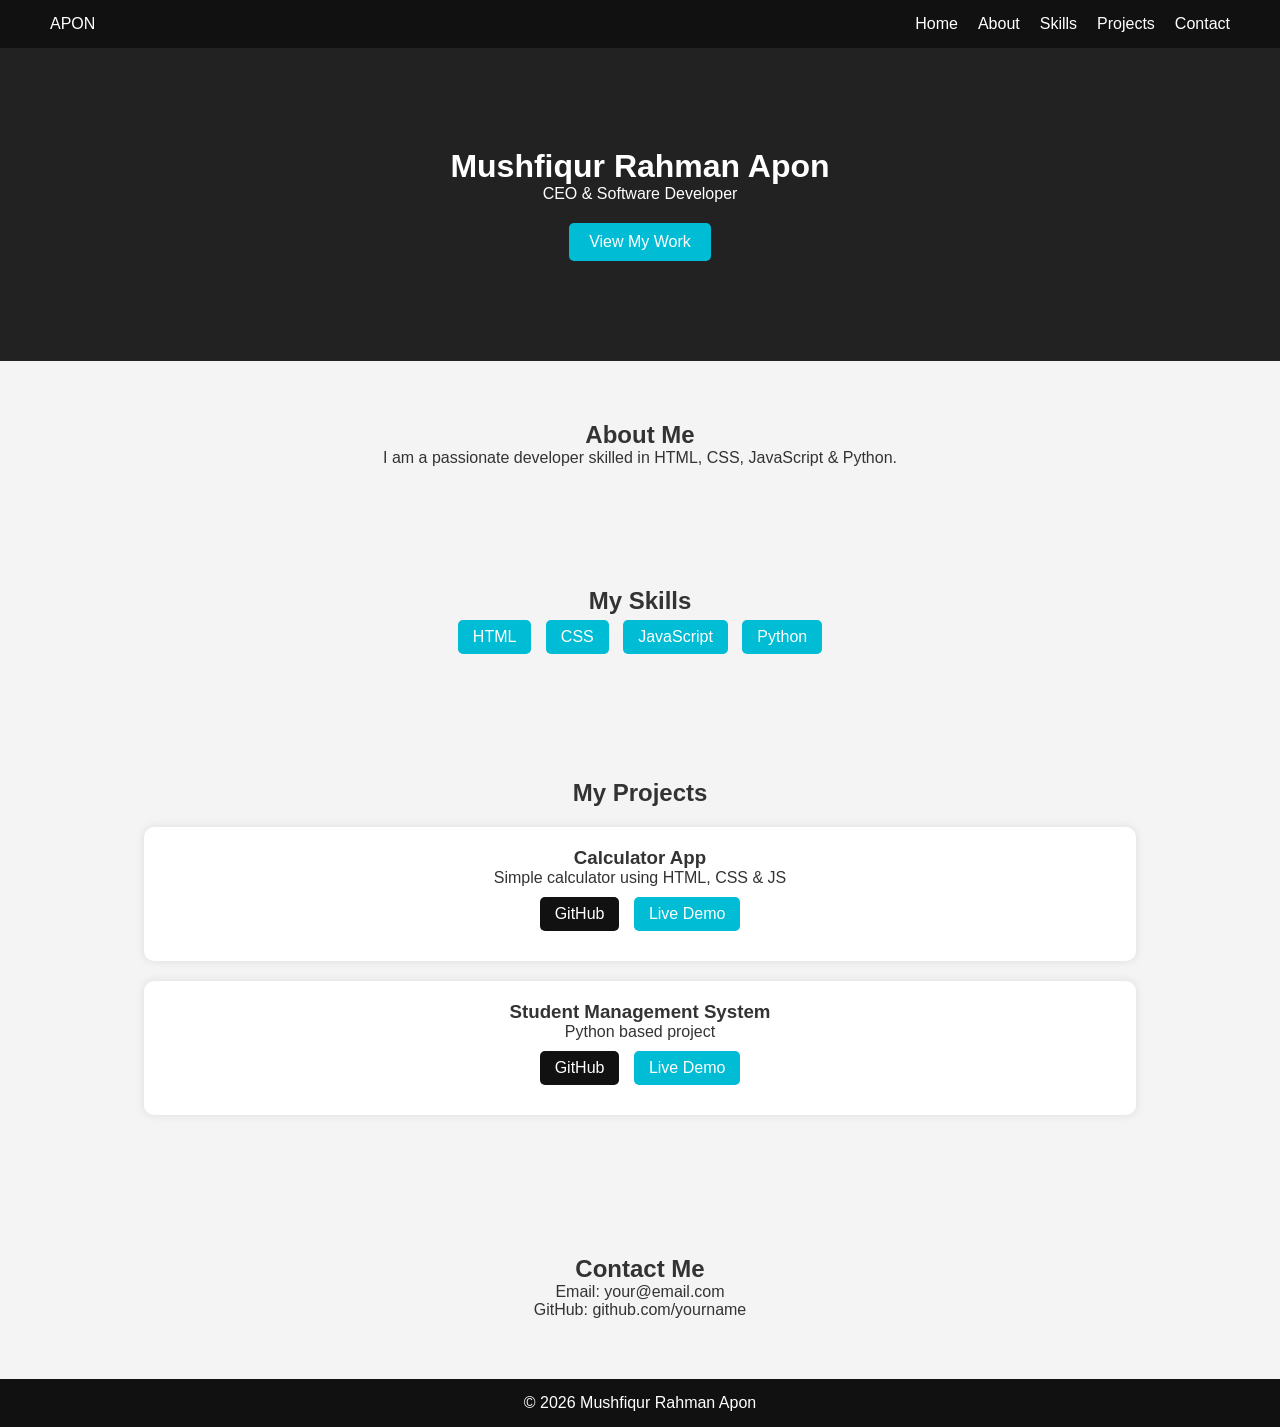
==== portfolio/updated/index.html @ 2a7f219c "Add text paragraph" ====
<!DOCTYPE html>
<html lang="en">
<head>
    <meta charset="UTF-8">
    <title>Mushfiqur Rahman Apon | Portfolio</title>
    <link rel="stylesheet" href="style.css">
</head>
<body>

    <!-- Navbar -->
    <nav>
        <div class="logo">APON</div>
        <ul>
            <li><a href="#home">Home</a></li>
            <li><a href="#about">About</a></li>
            <li><a href="#skills">Skills</a></li>
            <li><a href="#projects">Projects</a></li>
            <li><a href="#contact">Contact</a></li>
        </ul>
    </nav>

    <!-- Home -->
    <header id="home">
        <h1>Mushfiqur Rahman Apon</h1>
        <p>CEO & Software Developer</p>
        <a href="#projects" class="btn">View My Work</a>
    </header>

    <!-- About -->
    <section id="about">
        <h2>About Me</h2>
        <p>I am a passionate developer skilled in HTML, CSS, JavaScript & Python.</p>
    </section>

    <!-- Skills -->
    <section id="skills">
        <h2>My Skills</h2>
        <div class="skill-box">
            <span>HTML</span>
            <span>CSS</span>
            <span>JavaScript</span>
            <span>Python</span>
        </div>
    </section>

    <!-- Projects -->
    <section id="projects">
        <h2>My Projects</h2>

        <div class="project-card">
            <h3>Calculator App</h3>
            <p>Simple calculator using HTML, CSS & JS</p>
            <a href="#" class="btn-small">GitHub</a>
            <a href="#" class="btn-small live">Live Demo</a>
        </div>

        <div class="project-card">
            <h3>Student Management System</h3>
            <p>Python based project</p>
            <a href="#" class="btn-small">GitHub</a>
            <a href="#" class="btn-small live">Live Demo</a>
        </div>

    </section>

    <!-- Contact -->
    <section id="contact">
        <h2>Contact Me</h2>
        <p>Email: your@email.com</p>
        <p>GitHub: github.com/yourname</p>
    </section>

    <footer>
        <p>© 2026 Mushfiqur Rahman Apon</p>
    </footer>

</body>
</html>
---- portfolio/updated/style.css ----
*{
    margin:0;
    padding:0;
    box-sizing:border-box;
    font-family: Arial, sans-serif;
}

html{
    scroll-behavior: smooth;
}

body{
    background:#f4f4f4;
    color:#333;
}

/* Navbar */
nav{
    background:#111;
    color:white;
    display:flex;
    justify-content:space-between;
    align-items:center;
    padding:15px 50px;
    position:sticky;
    top:0;
}

nav ul{
    list-style:none;
    display:flex;
}

nav ul li{
    margin-left:20px;
}

nav ul li a{
    color:white;
    text-decoration:none;
}

nav ul li a:hover{
    color:#00bcd4;
}

/* Header */
header{
    text-align:center;
    padding:100px 20px;
    background:#222;
    color:white;
}

.btn{
    display:inline-block;
    margin-top:20px;
    padding:10px 20px;
    background:#00bcd4;
    color:white;
    text-decoration:none;
    border-radius:5px;
}

/* Sections */
section{
    padding:60px 20px;
    text-align:center;
}

.skill-box span{
    display:inline-block;
    background:#00bcd4;
    color:white;
    padding:8px 15px;
    margin:5px;
    border-radius:5px;
}

/* Project */
.project-card{
    background:white;
    margin:20px auto;
    padding:20px;
    width:80%;
    border-radius:10px;
    box-shadow:0 0 10px rgba(0,0,0,0.1);
}

.btn-small{
    display:inline-block;
    margin:10px 5px;
    padding:8px 15px;
    background:#111;
    color:white;
    text-decoration:none;
    border-radius:5px;
}

.btn-small.live{
    background:#00bcd4;
}

/* Footer */
footer{
    background:#111;
    color:white;
    text-align:center;
    padding:15px;
}

/* Responsive */
@media(max-width:768px){
    nav{
        flex-direction:column;
    }

    nav ul{
        flex-direction:column;
        margin-top:10px;
    }

    nav ul li{
        margin:10px 0;
    }

    .project-card{
        width:95%;
    }
}
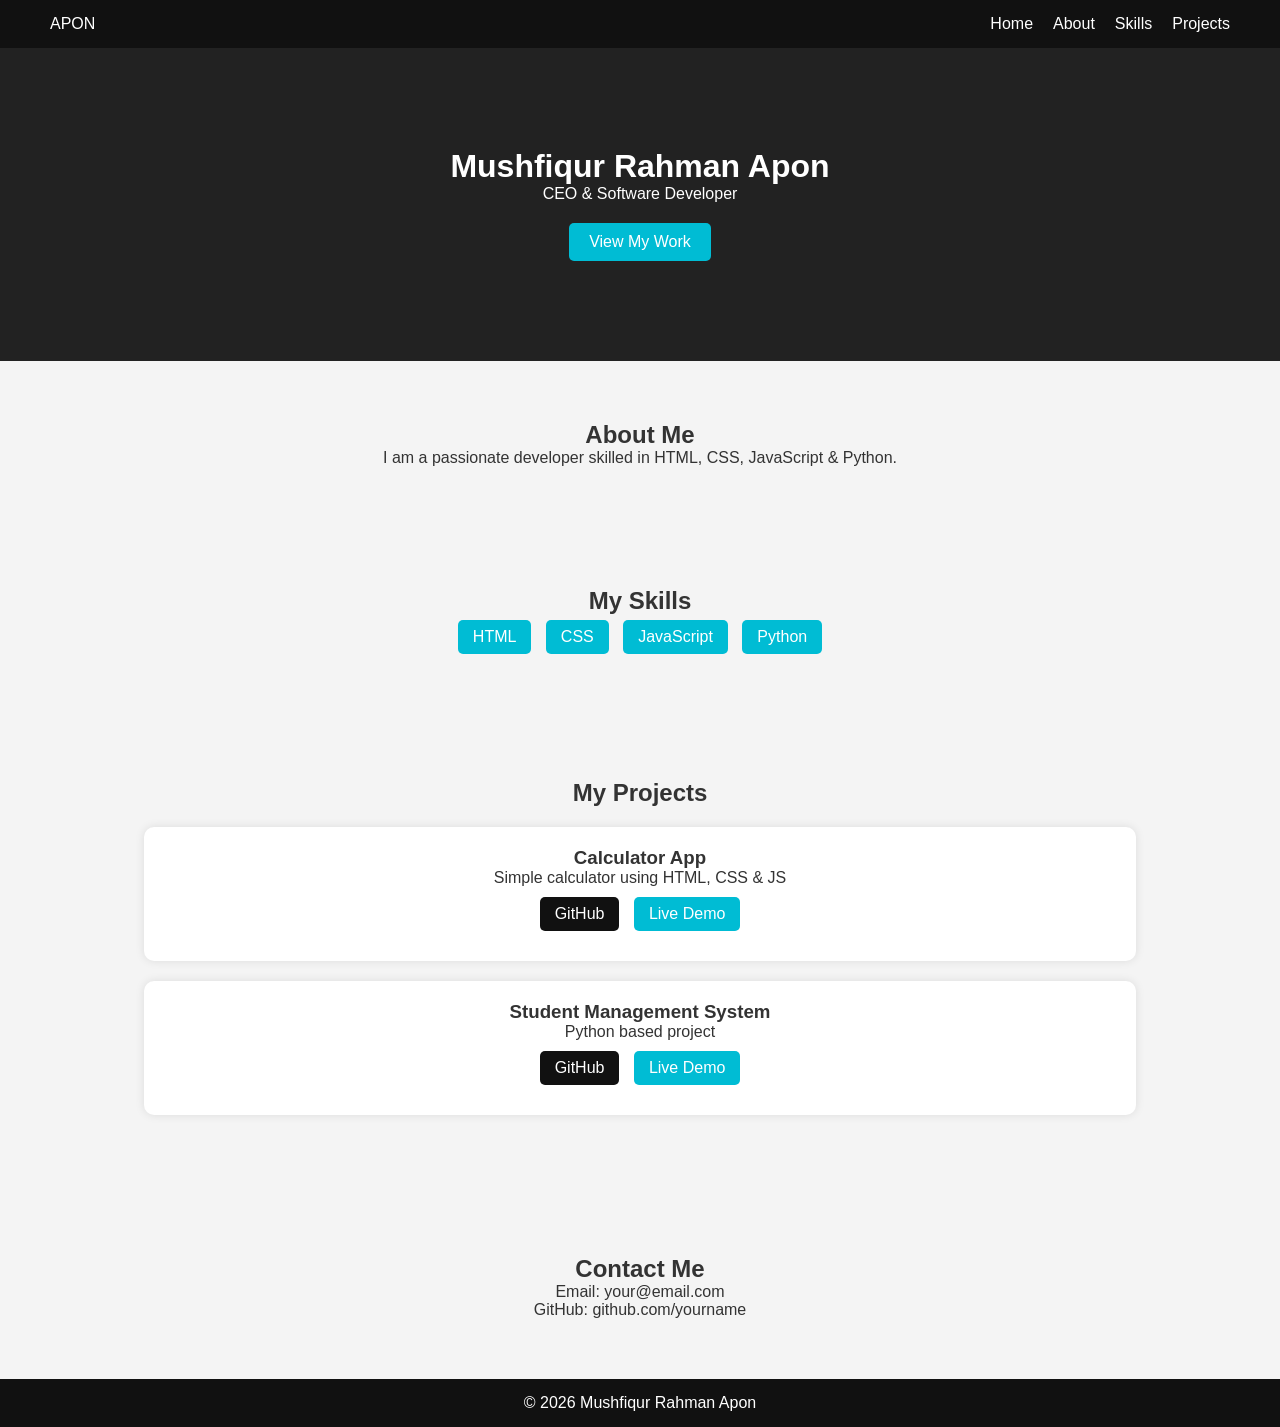
==== commit dafac932: "Update index.html" ====
--- a/portfolio/updated/index.html
+++ b/portfolio/updated/index.html
@@ -15,7 +15,7 @@
             <li><a href="#about">About</a></li>
             <li><a href="#skills">Skills</a></li>
             <li><a href="#projects">Projects</a></li>
-            <li><a href="#contact">Contact</a></li>
+        
         </ul>
     </nav>
 
